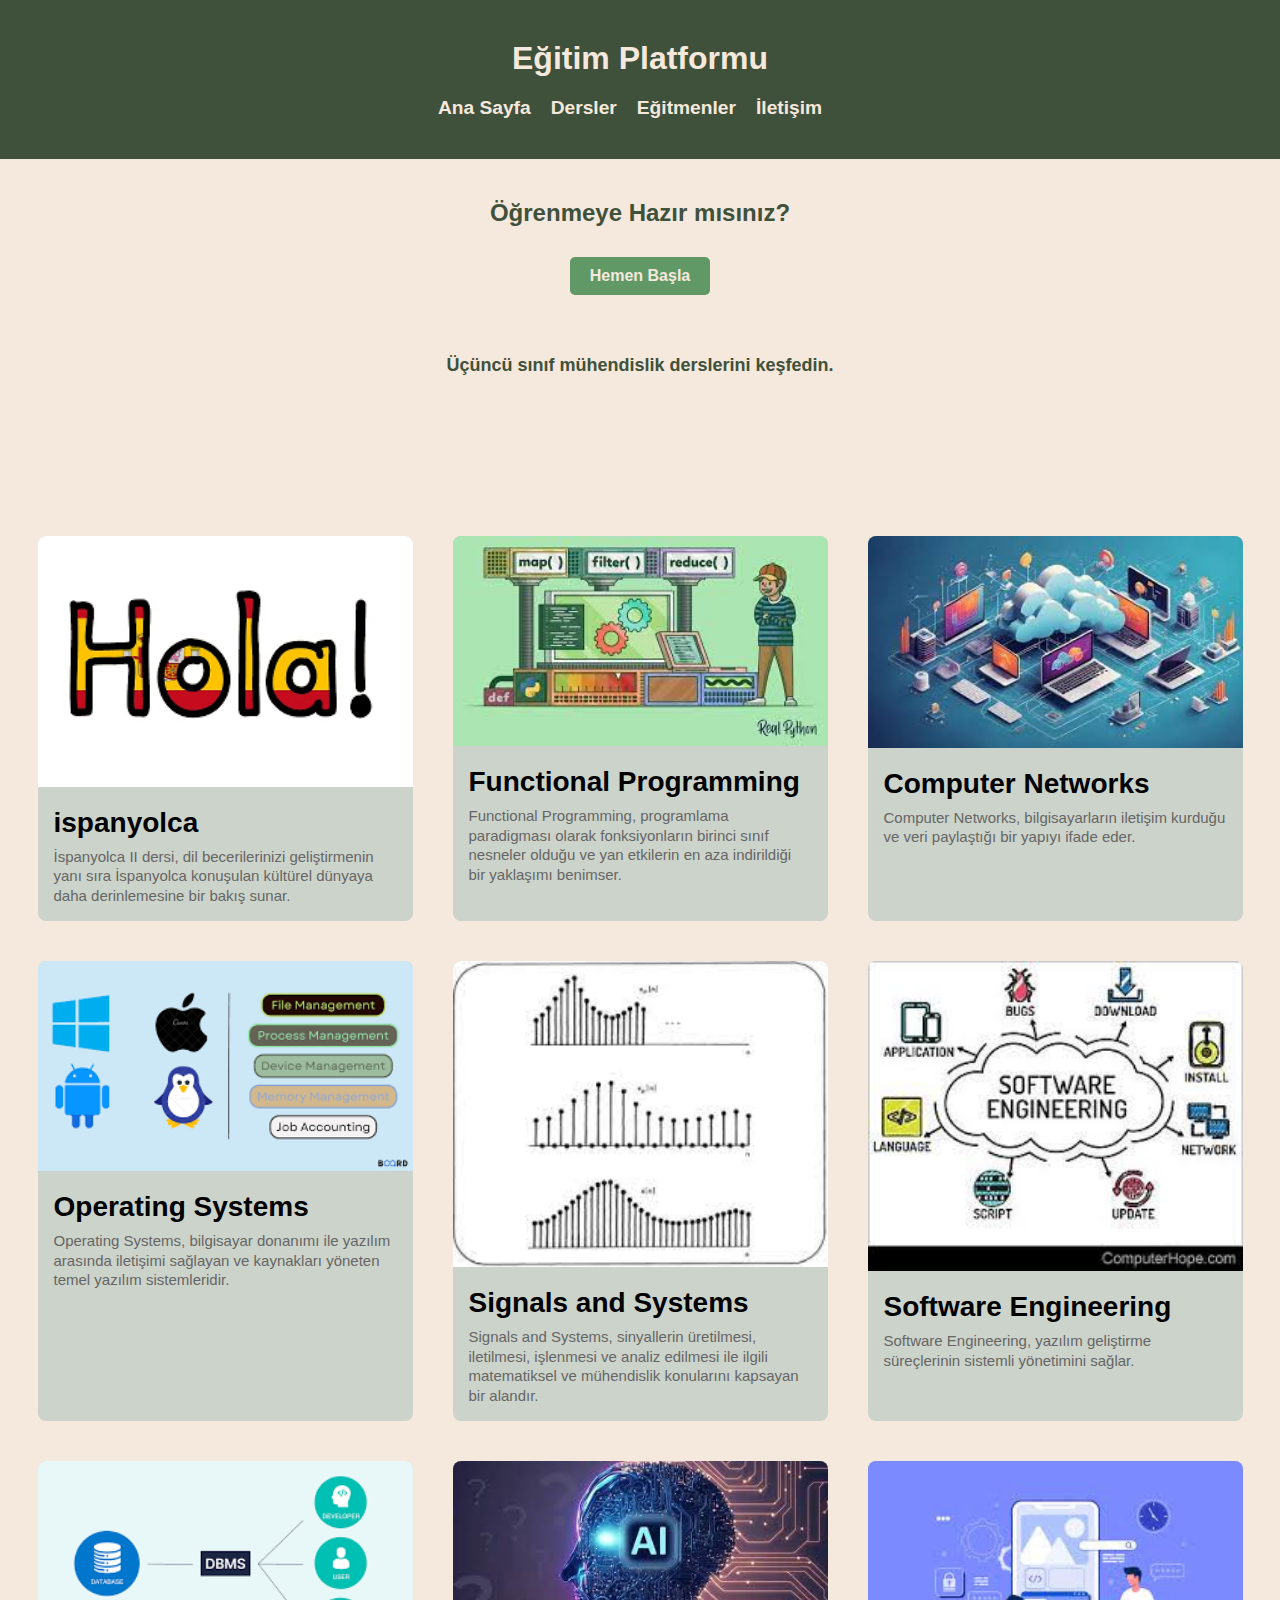
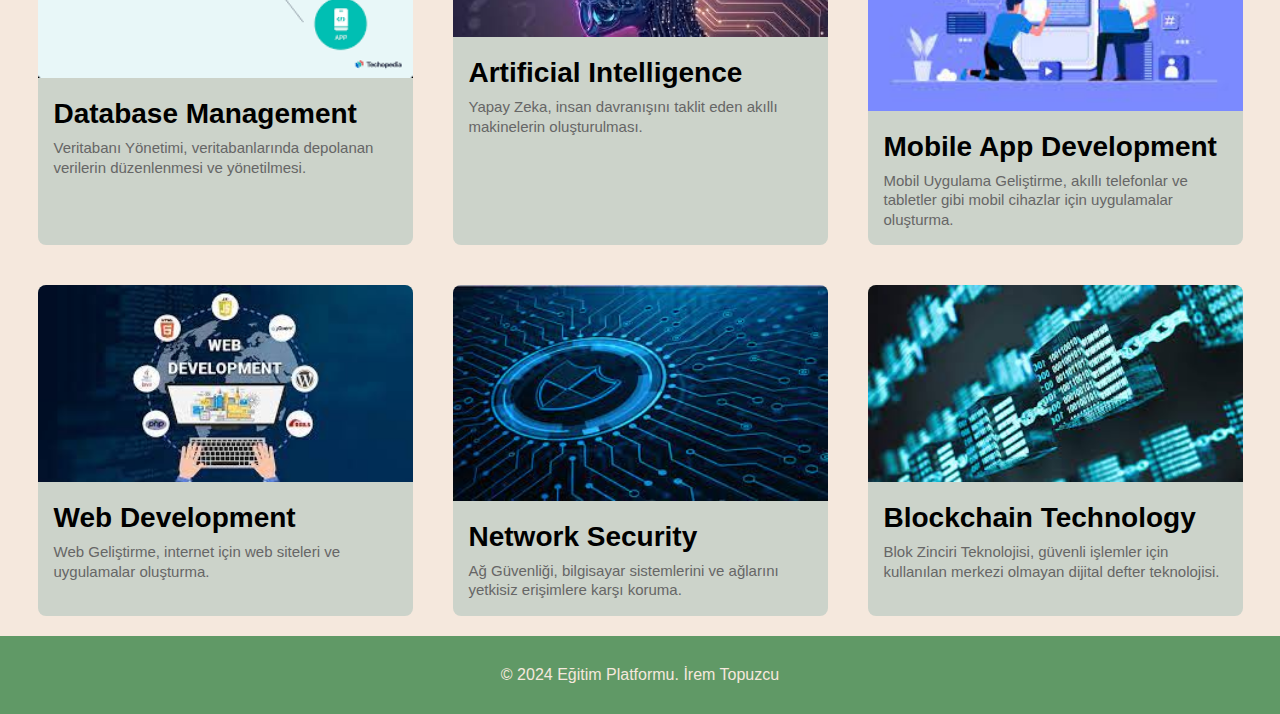
==== index.html @ 7c05cee7 "Add files via upload" ====
<!DOCTYPE html>
<html lang="en">
<head>
    <meta charset="UTF-8">
    <meta name="viewport" content="width=device-width, initial-scale=1.0">
    <link rel="stylesheet" href="style.css">
    <link rel="shortcut icon" href="images/favicon1.png" type="image/x-icon">
    
    <title>Document</title>
</head>
<body>
    
    <header>

        <!-- burada başlık oluşturmadan önce bunları bir kapsayıcı içerisinde oluşturuyorum -->
        <div class="container"> 
            <h1>Eğitim Platformu</h1>
            <nav>
                <ul>
                    <li><a href="#">Ana Sayfa </a></li>
                    <li><a href="#">Dersler </a></li>
                    <li><a href="#">Eğitmenler </a></li>
                    <li><a href="iletisim.html" target="_blank">İletişim </a></li>

                    
                </ul>
            </nav>

        </div>
    </header>

    <section class="hero">
        <div class="container">
            <h2>Öğrenmeye Hazır mısınız?</h2>
            <a href="#" class="cta-button">Hemen Başla</a>
            <p>Üçüncü sınıf mühendislik derslerini keşfedin.</p>
        </div>
     </section>


    <div class="card-container">
        <div class="card">
            <img src="image1.png" alt="">
            <div class="card-content"><h3>ispanyolca</h3>
                <p>İspanyolca II dersi, dil becerilerinizi geliştirmenin yanı sıra
                    İspanyolca konuşulan kültürel dünyaya daha derinlemesine bir bakış sunar.</p>


            </div>
        </div>

        <div class="card">
            <img src="image2.jpg" alt="">
            <div class="card-content"><h3>Functional Programming</h3>
                <p>Functional Programming, programlama paradigması olarak fonksiyonların
                     birinci sınıf nesneler olduğu ve yan etkilerin en aza indirildiği bir yaklaşımı benimser.</p>

                    
            </div>
        </div>

        <div class="card">
            <img src="image3.jpg" alt="">
            <div class="card-content"><h3>Computer Networks</h3>
                <p>Computer Networks, bilgisayarların iletişim kurduğu ve veri paylaştığı bir yapıyı ifade eder.</p>

                    
            </div>
        </div>

        <div class="card">
            <img src="image4.png" alt="">
            <div class="card-content"><h3>Operating Systems</h3>
                <p>Operating Systems, bilgisayar donanımı ile yazılım arasında iletişimi sağlayan 
                    ve kaynakları yöneten temel yazılım sistemleridir.</p>

                    
            </div>
        </div>

        <div class="card">
            <img src="image5.jpg" alt="">
            <div class="card-content"><h3>Signals and Systems</h3>
                <p>Signals and Systems, sinyallerin üretilmesi, iletilmesi, işlenmesi ve analiz 
                    edilmesi ile ilgili matematiksel ve mühendislik konularını kapsayan bir alandır.</p>

                    
            </div>
        </div>

        <div class="card">
            <img src="image6.jpg" alt="">
            <div class="card-content"> <h3>Software Engineering</h3>
                <p>Software Engineering, yazılım geliştirme süreçlerinin sistemli yönetimini sağlar.</p>

                    
            </div>
        </div>

        <div class="card">
            <img src="image7.png" alt="">
            <div class="card-content"><h3>Database Management</h3>
                <p>Veritabanı Yönetimi, veritabanlarında depolanan verilerin düzenlenmesi ve yönetilmesi.</p>

                    
            </div>
        </div>

        <div class="card">
            <img src="image8.png" alt="">
            <div class="card-content"><h3>Artificial Intelligence</h3>
                <p>Yapay Zeka, insan davranışını taklit eden akıllı makinelerin oluşturulması.</p>

                    
            </div>
        </div>

        <div class="card">
            <img src="image9.png" alt="">
            <div class="card-content"><h3>Mobile App Development</h3>
                <p>Mobil Uygulama Geliştirme, akıllı telefonlar ve tabletler gibi mobil cihazlar için uygulamalar oluşturma.</p>

                    
            </div>
        </div>
        <div class="card">
            <img src="image10.png" alt="">
            <div class="card-content"><h3>Web Development</h3>
                <p>Web Geliştirme, internet için web siteleri ve uygulamalar oluşturma.</p>

                    
            </div>
        </div>
        <div class="card">
            <img src="image11.png" alt="">
            <div class="card-content"><h3>Network Security</h3>
                <p>Ağ Güvenliği, bilgisayar sistemlerini ve ağlarını yetkisiz erişimlere karşı koruma.</p>

                    
            </div>
        </div>
        <div class="card">
            <img src="image12.png" alt="">
            <div class="card-content"><h3>Blockchain Technology</h3>
                <p>Blok Zinciri Teknolojisi, güvenli işlemler için kullanılan merkezi olmayan dijital defter teknolojisi.</p>

                    
            </div>
        </div>



        

    </div>

    <footer>
        <div class="container" >
            <p>&copy; 2024 Eğitim Platformu. İrem Topuzcu</p>
        </div>
    </footer>

</body>
</html>
---- style.css ----
*{
    margin: 0px;
    padding: 0px;
    box-sizing: border-box;
    font-family: sans-serif;
}

body{
    background-color: #F5E8DD; }


    header{
        background-color: #40513B;
        color: #F5E8DD;
        padding: 40px 0;
    }
    
    header h1{
        margin-bottom: 20px;
    }
    header h1,nav{
        text-align: center;
    
    }
    
    nav ul{
        list-style: none;
        margin: 0;
        padding: 0;
        display: flex;
        justify-content: center;
    }
    
    nav ul li{
        display: inline;
        margin-right: 20px;
    }
    
    nav a {
        text-decoration: none;
        color: #F5E8DD;
        font-weight: bold;
        font-size: larger;
    }

    .hero{
        text-align: center;
        padding: 40px 0px;
    
    }
    
    .hero h2{
        color: #40513B;
        text-align: center;
        margin-bottom: 30px;
    }

    .hero p{
        font-weight: bold;
        text-align: center;
        color: #40513B;
        font-size: large;
    }

    .cta-button{
        display: inline-block;
        background-color: #609966;
        color: #F5E8DD;
        padding: 10px 20px;
        text-decoration: none;
        font-weight: bold;
        border-radius: 5px;
        transition: 200ms background-color;
        margin-bottom: 60px;
    }
    
    .cta-button:hover{
        background-color: #40513B ;
    }
    

.card-container{
    display: flex;
    justify-content: center;
    flex-wrap: wrap;
    margin-top: 100px;
}


.card{
    width: 375px;
    background-color: #CCD3CA;
    border-radius: 8px;
    overflow: hidden;
    box-shadow: 0px 2px 4px rgba(0,0,0,0,2);
    margin: 20px;
    cursor: pointer;
    transition: 200ms background-color;
}

.card:hover{
    background-color: #9DC08B ;
}
.card img{
    width: 100%;
    height: auto;
}

.card-content{
    padding: 16px;

}

.card-content h3 {
    font-size: 28px;
    margin-bottom: 8px;

}

.card-content p {
    color: #666;
    font-size: 15px;
    line-height: 1.3;
}

footer{
    background-color: #609966;
    color: #F5E8DD;
    padding: 30px 0;
    text-align: center;
   
}
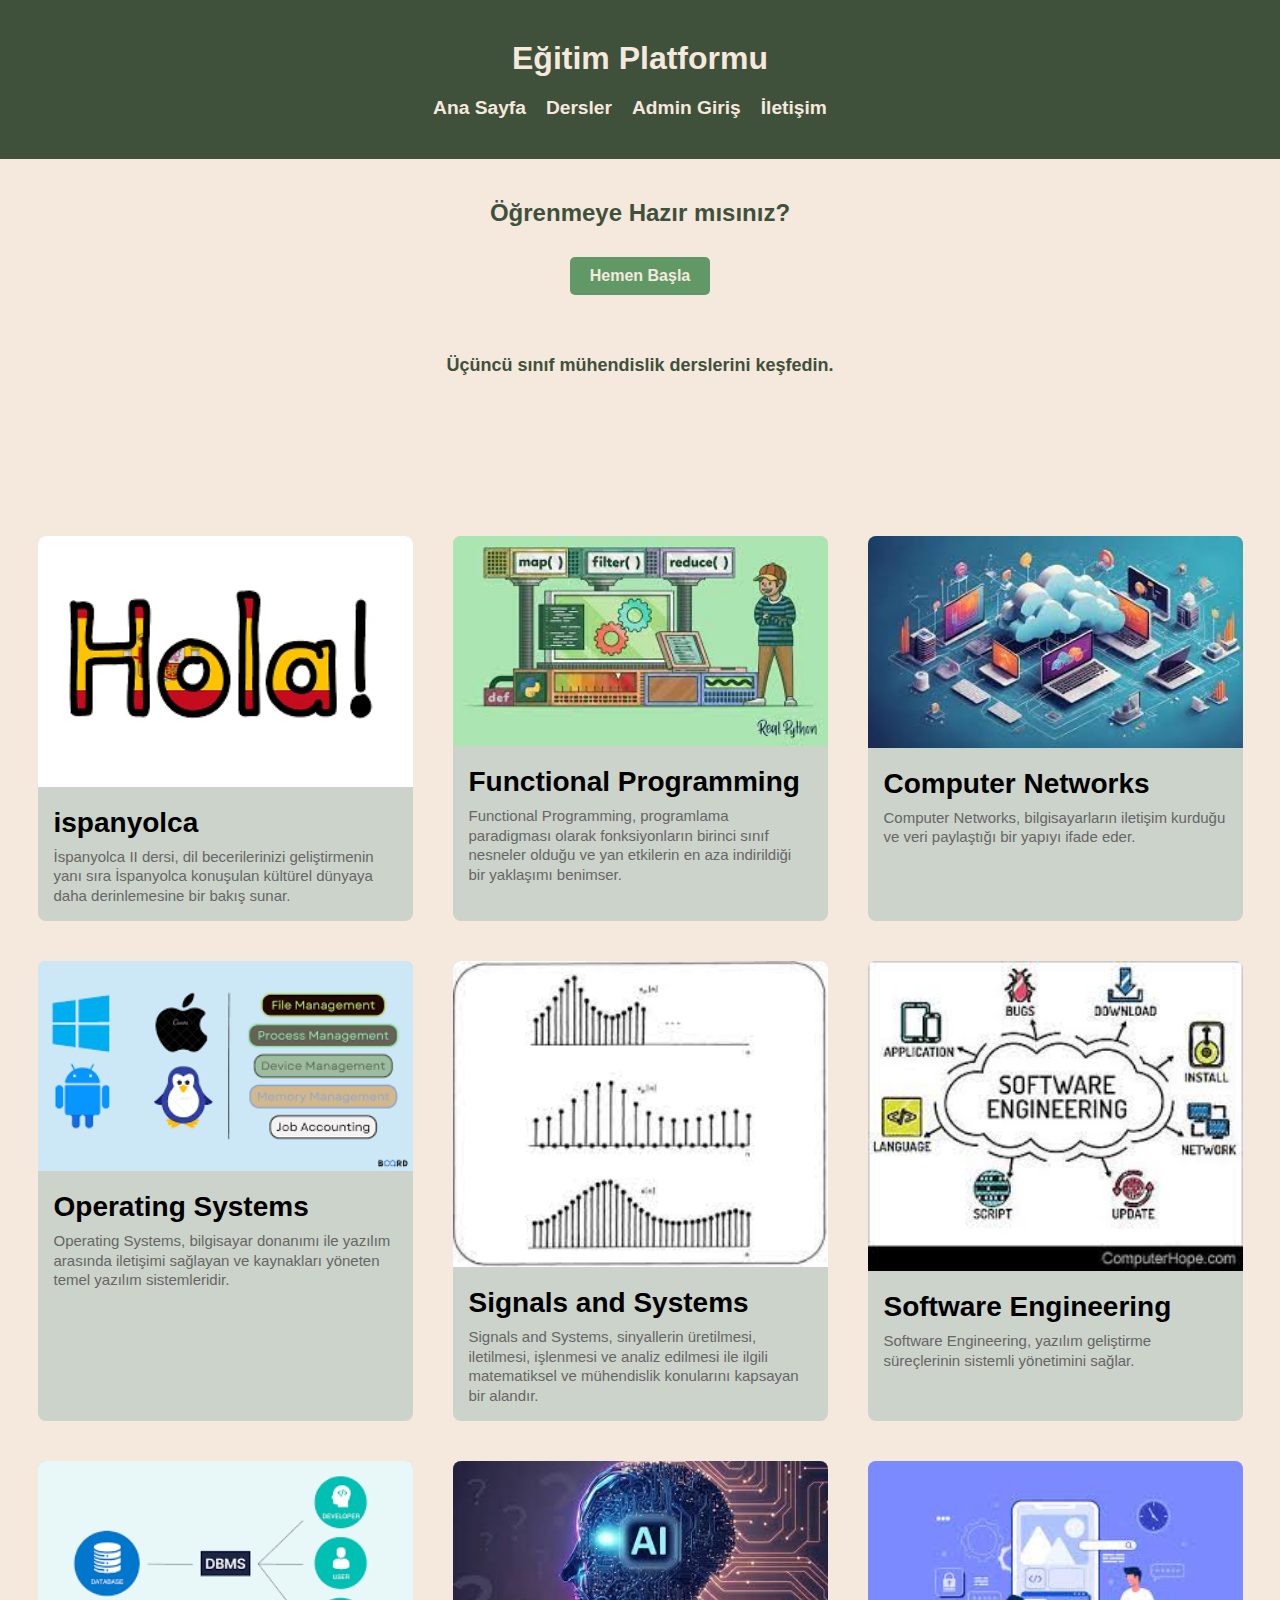
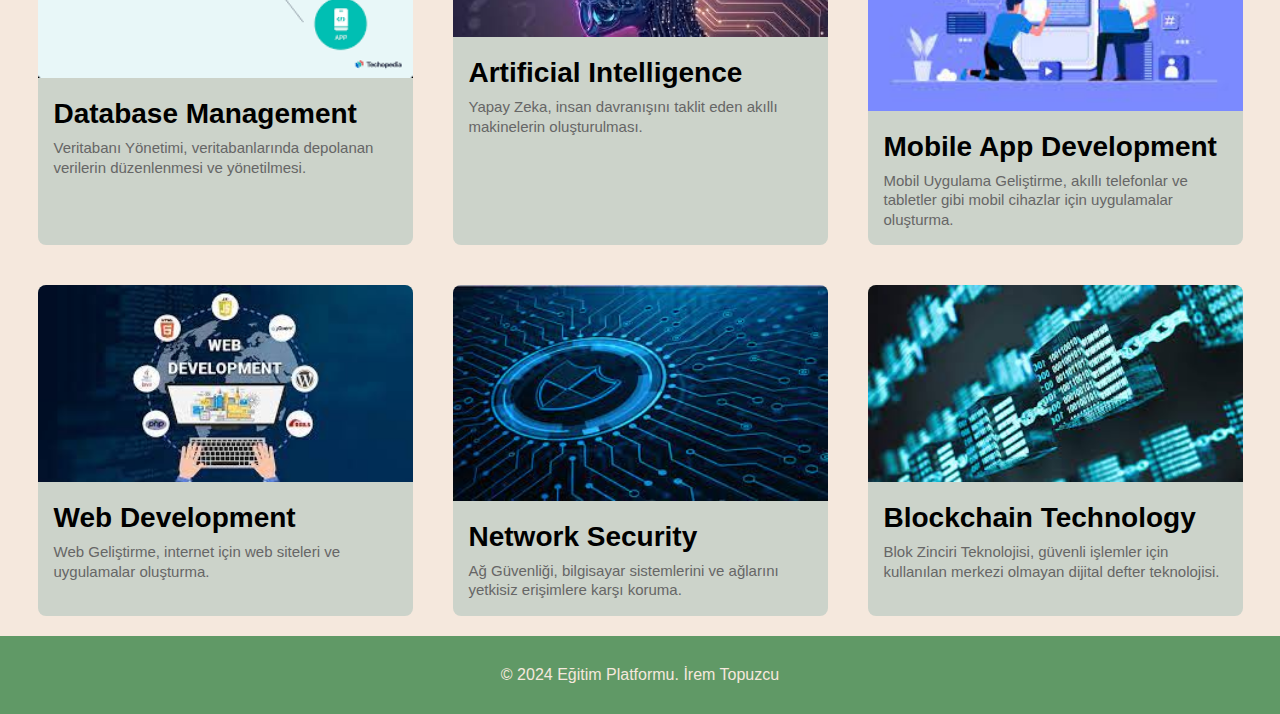
==== commit d1ef23a1: "Add files via upload" ====
--- a/index.html
+++ b/index.html
@@ -5,21 +5,49 @@
     <meta name="viewport" content="width=device-width, initial-scale=1.0">
     <link rel="stylesheet" href="style.css">
     <link rel="shortcut icon" href="images/favicon1.png" type="image/x-icon">
+    <script>
+        
+        window.onload = function() {
+   
+    let clickCount = parseInt(localStorage.getItem('clickCount')) || 0;
+    
+    
+    clickCount++;
+    
+    
+    localStorage.setItem('clickCount', clickCount);
+    
+    
+    let mouseMoveTime = parseInt(localStorage.getItem('mouseMoveTime')) || 0;
+    
+    
+    document.addEventListener('mousemove', function() {
+        mouseMoveTime++;
+    });
+    
+    
+    setInterval(function() {
+        localStorage.setItem('mouseMoveTime', mouseMoveTime);
+    }, 1000);
+}
+    </script>
     
     <title>Document</title>
+    
 </head>
+
 <body>
     
     <header>
 
-        <!-- burada başlık oluşturmadan önce bunları bir kapsayıcı içerisinde oluşturuyorum -->
+        
         <div class="container"> 
             <h1>Eğitim Platformu</h1>
             <nav>
                 <ul>
                     <li><a href="#">Ana Sayfa </a></li>
                     <li><a href="#">Dersler </a></li>
-                    <li><a href="#">Eğitmenler </a></li>
+                    <li><a href="adminGiris.html">Admin Giriş </a></li>
                     <li><a href="iletisim.html" target="_blank">İletişim </a></li>
 
                     
